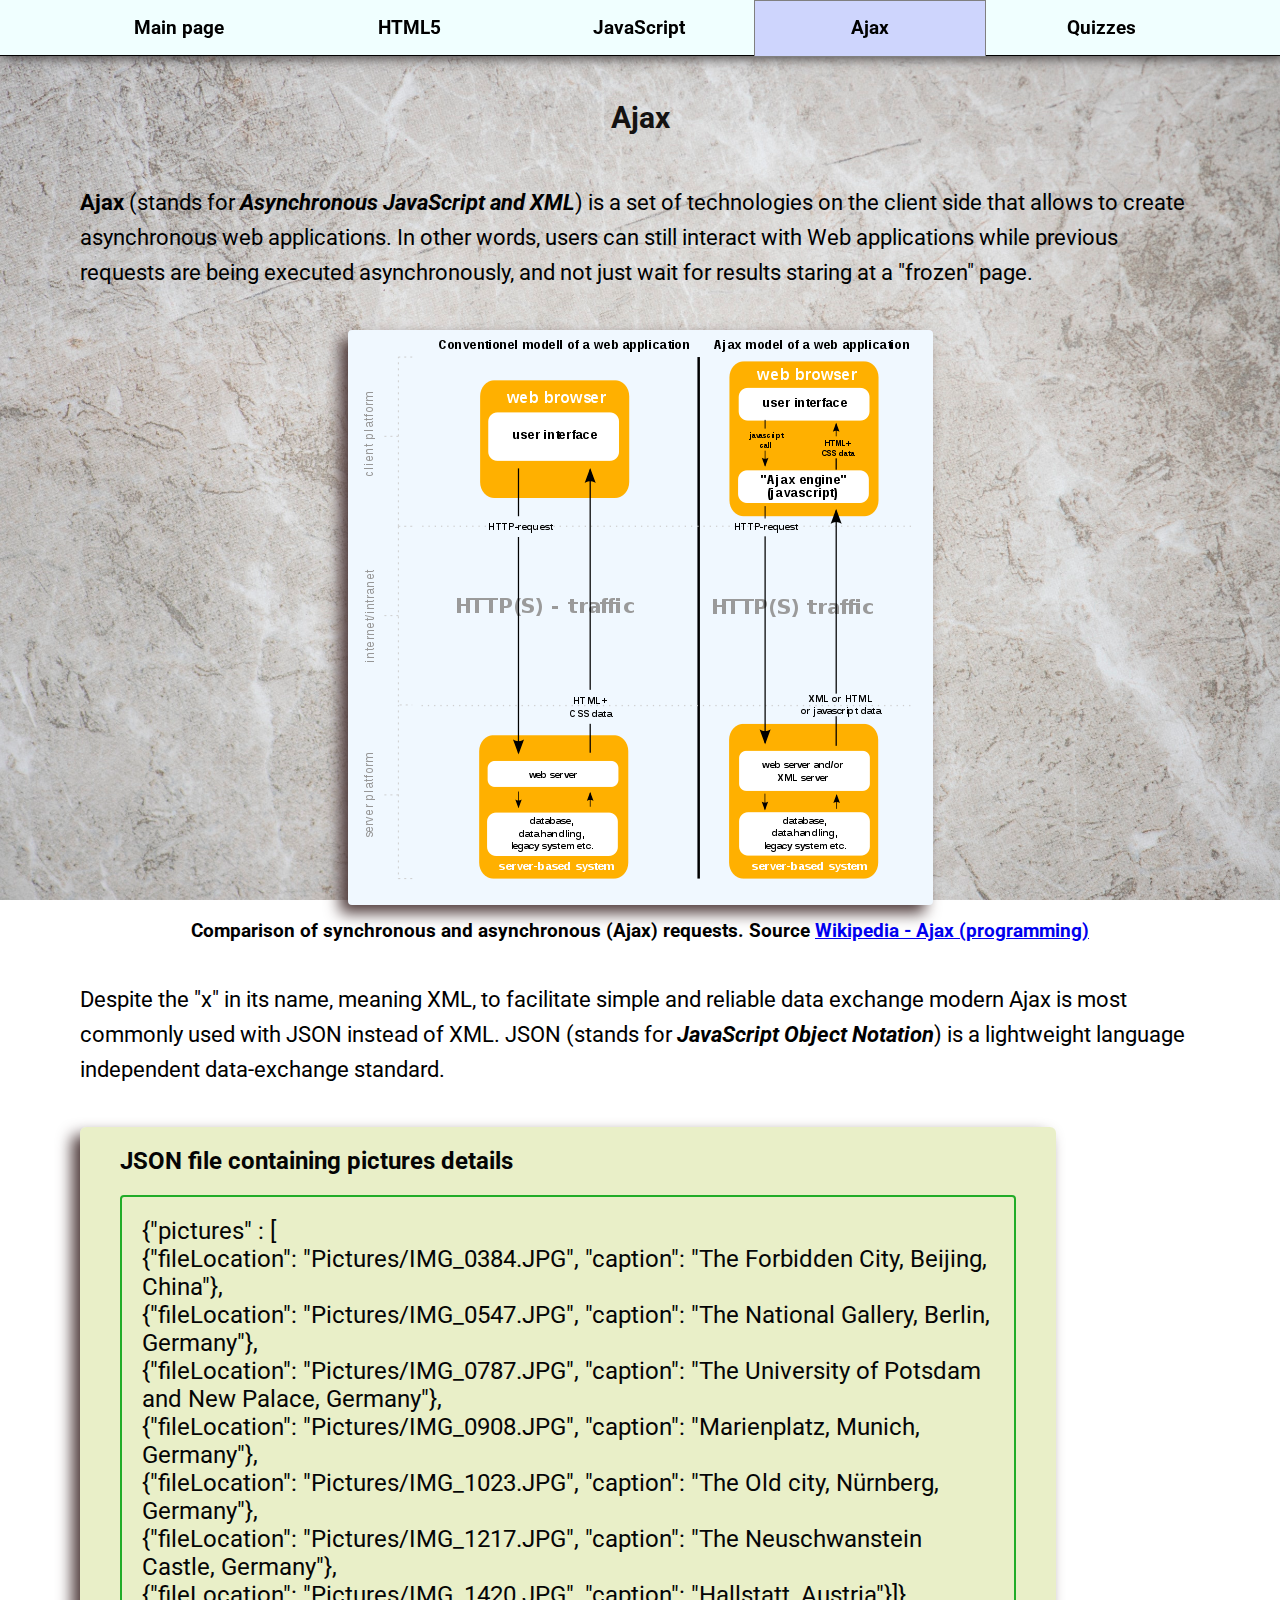
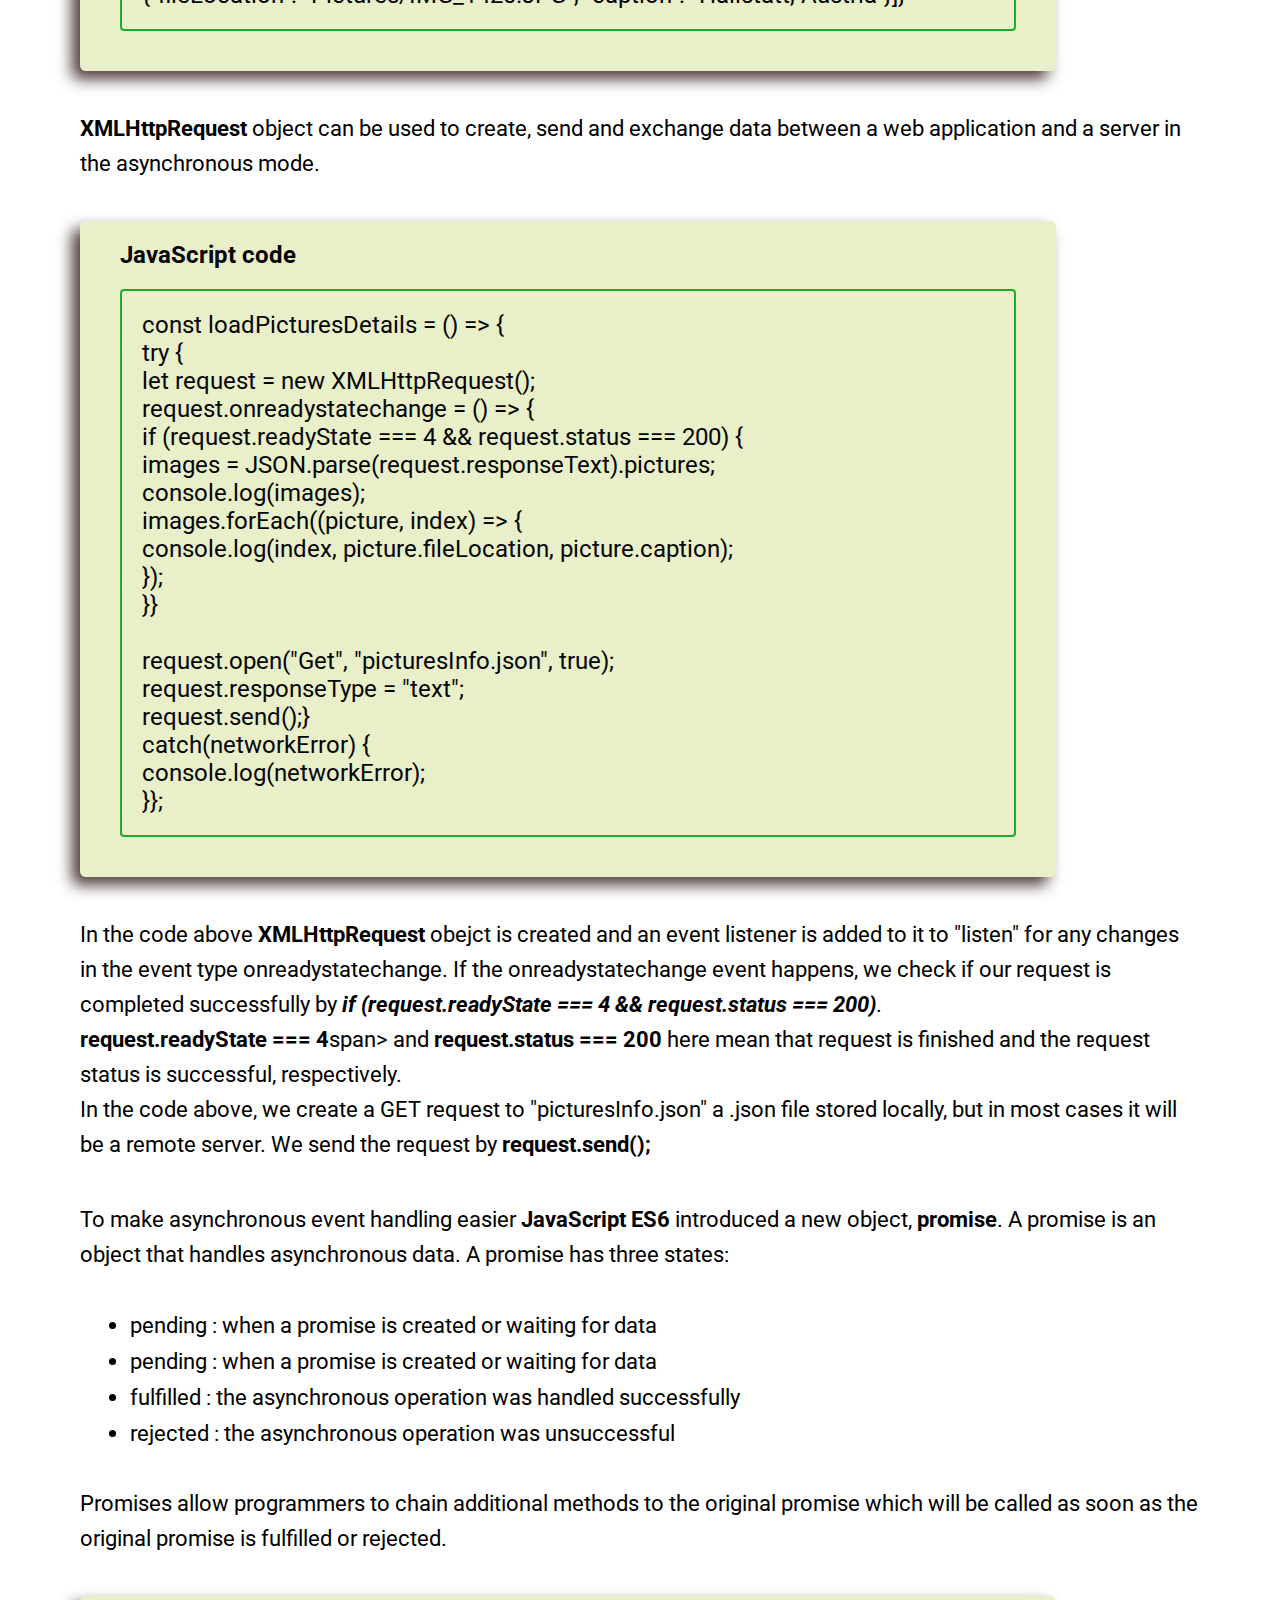
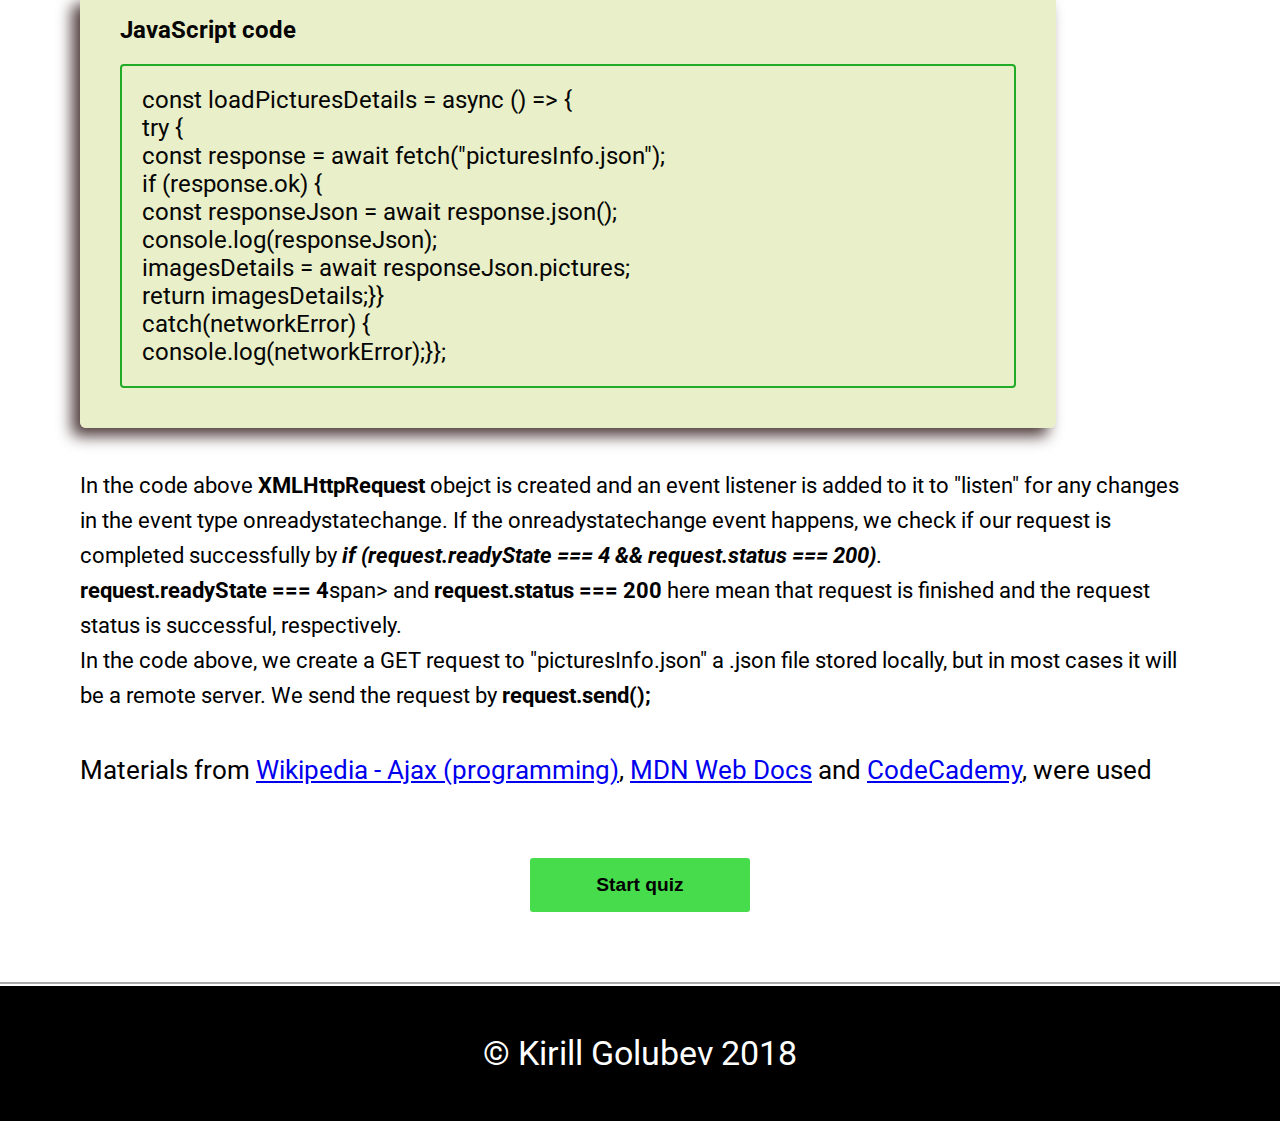
==== ajax.html @ a8779e63 "Javascript and Ajax tutorials added. Proofreading required" ====
<!DOCTYPE html>
<html>
<head>
    <meta charset="utf-8" />
    <meta http-equiv="X-UA-Compatible" content="IE=edge">
    <title>Ajax Tutorial</title>
    <meta name="viewport" content="width=device-width, initial-scale=1">
    <link href="https://fonts.googleapis.com/css?family=Roboto" rel="stylesheet">
    <link rel="stylesheet" type="text/css" media="screen" href="main.css" />
    <script src="main.js"></script>
</head>
<body>
    <nav>
        <ul class="navMenu">
            <li><a href="index.html">Main page</a></li>
            <li><a href="html5.html">HTML5</a></li>
            <li><a href="javascript.html">JavaScript</a></li>
            <li class="menuActive"><a href="ajax.html">Ajax</a></li>
            <li><a href="quizzes.html">Quizzes</a>
                    <ul class="dropDownMenu">
                    <li><a href="quiz1.html">Quiz1</a></li>
                    <li><a href="quiz2.html">Quiz2</a></li>
                    <li><a href="quiz3.html">Quiz3</a></li>
                </ul>           
            </li>
        </ul>
    </nav>

    <main>
        <h2>Ajax</h2>        
        <section>
                <p><span>Ajax</span> (stands for <i><span>Asynchronous JavaScript and XML</span></i>) is a set of technologies on the client side that allows to create asynchronous web applications. 
                    In other words, users can still interact with Web applications while previous requests are being executed asynchronously, and not just wait for results staring at a "frozen" page.<br>
                </p>
                <div class="imageContainer">
                    <img src="585px-Ajax-vergleich-en.svg.png" alt="Comparison of synchronous and asynchronous (Ajax) requests"/><br>
                    <p>Comparison of synchronous and asynchronous (Ajax) requests. Source <a href="https://en.wikipedia.org/wiki/Ajax_(programming)">Wikipedia - Ajax (programming)</a></p>
                </div>
                <p>Despite the "x" in its name, meaning XML, to facilitate simple and reliable data exchange modern Ajax is most commonly used with JSON instead of XML.  
                    JSON (stands for <i><span>JavaScript Object Notation</span></i>) is a lightweight language independent data-exchange standard.
                </p>
                <div class="example">
                    <label>JSON file containing pictures details</label><br>
                    <div class="codeExample">
                            {"pictures" : [<br>
                            {"fileLocation": "Pictures/IMG_0384.JPG", "caption": "The Forbidden City, Beijing, China"},<br>
                            {"fileLocation": "Pictures/IMG_0547.JPG", "caption": "The National Gallery, Berlin, Germany"},<br>
                            {"fileLocation": "Pictures/IMG_0787.JPG", "caption": "The University of Potsdam and New Palace, Germany"},<br>
                            {"fileLocation": "Pictures/IMG_0908.JPG", "caption": "Marienplatz, Munich, Germany"},<br>
                            {"fileLocation": "Pictures/IMG_1023.JPG", "caption": "The Old city, Nürnberg, Germany"},<br>
                            {"fileLocation": "Pictures/IMG_1217.JPG", "caption": "The Neuschwanstein Castle, Germany"},<br>
                            {"fileLocation": "Pictures/IMG_1420.JPG", "caption": "Hallstatt, Austria"}]}<br>
                    </div>                                         
                </div>
                <p><span>XMLHttpRequest</span> object can be used to create, send and exchange data between a web application and a server in the asynchronous mode. 
                    <div class="example">
                        <label>JavaScript code </label><br>
                        <div class="codeExample">
                            const loadPicturesDetails = () => {<br>
                                try {<br>
                                    let request = new XMLHttpRequest();<br>
                                    request.onreadystatechange = () => {<br>
                                    if (request.readyState === 4 && request.status === 200) {<br>
                                        images = JSON.parse(request.responseText).pictures;<br>
                                        console.log(images);<br>
                                        images.forEach((picture, index) => {<br>
                                            console.log(index, picture.fileLocation, picture.caption);<br>
                                        });<br>
                                    }}<br>
                                <br>
                                request.open("Get", "picturesInfo.json", true);<br>
                                request.responseType = "text";<br>
                                request.send();}<br>
                                catch(networkError) {<br>
                                    console.log(networkError);<br>
                                }};<br>                            
                        </div>                                         
                    </div> 
                    <p>In the code above <span>XMLHttpRequest</span> obejct is created and an event listener is added to it to "listen" for any changes in the event type onreadystatechange.
                        If the onreadystatechange event happens, we check if our request is completed successfully by <span><i>if (request.readyState === 4 && request.status === 200)</i></span>.<br>
                        <span>request.readyState === 4</span>span> and <span>request.status === 200</span> here mean that request is finished and the request status is successful, respectively.<br>  In the code above,
                        we create a GET request to "picturesInfo.json" a .json file stored locally, but in most cases it will be a remote server. We send the request by <span>request.send();</span>
                    </p>                    
                </p>

                <p>To make asynchronous event handling easier <span>JavaScript ES6</span> introduced a new object, <span>promise</span>. A promise is an object that handles asynchronous data. A promise has three states:
                    <ul>
                        <li>pending : when a promise is created or waiting for data</li>
                        <li>pending : when a promise is created or waiting for data</li>
                        <li>fulfilled : the asynchronous operation was handled successfully</li>
                        <li>rejected : the asynchronous operation was unsuccessful</li>
                    </ul> 
                    <p>Promises allow programmers to chain additional methods to the original promise which will be called as soon as the original promise is fulfilled or rejected.</p>

                    <div class="example">
                        <label>JavaScript code </label><br>
                        <div class="codeExample">
                            const loadPicturesDetails = async () => {<br>
                                try {<br>
                                const response = await fetch("picturesInfo.json");<br>                                    
                                if (response.ok) {<br>
                                const responseJson = await response.json();<br>
                                console.log(responseJson);<br>
                                imagesDetails = await responseJson.pictures;<br>
                                return imagesDetails;}}<br>
                                catch(networkError) {<br>
                                console.log(networkError);}};<br>                        
                        </div>  
                    </div>
                    <p>In the code above <span>XMLHttpRequest</span> obejct is created and an event listener is added to it to "listen" for any changes in the event type onreadystatechange.
                        If the onreadystatechange event happens, we check if our request is completed successfully by <span><i>if (request.readyState === 4 && request.status === 200)</i></span>.<br>
                        <span>request.readyState === 4</span>span> and <span>request.status === 200</span> here mean that request is finished and the request status is successful, respectively.<br>  In the code above,
                        we create a GET request to "picturesInfo.json" a .json file stored locally, but in most cases it will be a remote server. We send the request by <span>request.send();</span>
                    </p>  
                </p>
    
            <p class="source">Materials from <a href="https://en.wikipedia.org/wiki/Ajax_(programming)">Wikipedia - Ajax (programming)</a>, 
                <a href="https://developer.mozilla.org/en-US/docs/Web/API/XMLHttpRequest/Using_XMLHttpRequest">MDN Web Docs</a> and 
                <a href="https://www.codecademy.com/courses/introduction-to-javascript/lessons/requests-ii/exercises/requests-intro-ii?action=resume_content_item">CodeCademy</a>, 
                were used</p>
        </section>

        <div class="buttonsContainer">
            <a href="quiz2.html"><button class="mainPageButton">Start quiz</button></a>
        </div>              
    </main>

    <footer>
        &copy; Kirill Golubev 2018 
    </footer>
</body>
---- main.css ----
body {
    widows: 100%;
    margin: 0;
    padding: 0;
    font-family: Roboto;
}

/* Nav menu 
========================================= */
nav {
    display: inline-flex;
    align-items: center;
    justify-content: center;
    flex-wrap: wrap;
    width: 100%;
    height: 55px;
    background-color: azure;
    margin: 0px 0px;  
    padding: 0px 0px;
    border-bottom: 1px solid rgb(0, 0, 0);
    position: fixed;
    box-shadow: 3px 3px 10px rgb(82, 78, 78);
}
nav li > a {
    width: 200px;
    height: 25px;
    text-align: center;
    margin: 0px 0px;
    padding: 15px 15px;
    text-decoration: none;
    color: black;
}
nav > ul {
    display: inline-flex;
    align-items: center;
    justify-content: center;
    flex-wrap: wrap;
    list-style-type: none;
    margin: 0;
    padding: 0;
    transition: all 0.5s ease;
    -webkit-transition: all 0.5s ease;
    -moz-transition: all 0.5s ease;
    -ms-transition: all 0.5s ease;
    -o-transition: all 0.5s ease;
}
nav li {
    display: inline-flex;
    margin: 0px 0px;  
    justify-content: center;
    font-weight: bold;
    font-size: 1.2em;
    transition: all 0.6s ease;
    -webkit-transition: all 0.4s ease;
    -moz-transition: all 0.6s ease;
    -ms-transition: all 0.6s ease;
    -o-transition: all 0.6s ease;
}
nav li:hover {
    background-color: rgb(210, 238, 238);
    cursor: pointer;
}
nav ul li ul {
    text-align: center;
    position: absolute;
    margin-top: 55px;
    margin-right: 40px;
    display: none;
    color: whitesmoke;
}
nav ul li ul li {
    text-align: center;
    border: 1px solid whitesmoke;
    font-size: 1em;
}
ul li:hover > ul,
ul li ul:hover {
  display: flex;
  flex-direction: column;
  justify-content: center;
}
ul li ul a:hover {
    color: black;
}
.dropDownMenu a {
    color: rgb(248, 248, 248);
    width: 200px;
    height: 25px;
    text-align: center;
    margin: 0px 0px;
    padding: 15px 15px;
    text-decoration: none;
    color: white;    
}
.menuActive {
    background-color: rgb(206, 213, 253);
    border: 1px solid grey;
}

/* Banner */
.banner {
    display: inline-flex;
    align-items: center;
    justify-content: center;
    margin: 0;
    padding: 0;
    width: 100%;
    height: 650px;
    background-image: url("codes-computers-data-159299.jpg");
    background-size: cover;
    background-attachment: fixed;
}
.banner h2 {
    color: white;
    font-size: 2.8em;
    font-weight: bold;
    letter-spacing: 8px;
    text-align: center;
    -webkit-text-stroke-width: 1px;
    -webkit-text-stroke-color: black;
}

/*        Main page
============================*/
/*Description*/
.description {  
    display: inline-flex;
    align-items: center;
    justify-content: center;
    width: 100%;
    height: 500px;
}
.description p {
    margin: 0 50px;
    font-size: 2.5em;
    text-align: center;
}
/*Content*/
.content {
    display: inline-flex;
    align-items: center;
    justify-content: center;
    flex-direction: column;
    flex-wrap: wrap;
    width: 100%;
    height: 650px;
    background-image: url("book-computer-design-326424.jpg");
    background-size: cover;
    background-attachment: fixed;
} 
.content h2, .quizMain h2 {
    margin: 0 50px;
    letter-spacing: 2px;
    font-size: 2.5em;
    text-align: center;
    font-weight: bold;
    color: rgb(186, 224, 233);
    -webkit-text-stroke-width: 1px;
    -webkit-text-stroke-color: black;
} 
.mainPageButton {
   border: none;
   background-color: rgba(24, 211, 30, 0.8);
   border-radius:3px;
   height: 54px;
   width: 220px;
   margin: 20px 0px;
   -webkit-border-radius:3px;
   -moz-border-radius:3px;
   -ms-border-radius:3px;
   -o-border-radius:3px;
   text-decoration: none;
   color: black;
   font-weight: bold;
   font-size: 1.2em;
}
.mainPageButton:hover {
    background-color: rgba(0, 211, 7, 0.9);
    box-shadow: -6px 6px 18px rgb(158, 158, 158);
}

/*Quizzes section */
.quizMain {
        border-top: 4px solid white;
        display: inline-flex;
        align-items: center;
        justify-content: center;
        flex-direction: column;
        flex-wrap: wrap;
        width: 100%;
        height: 650px;
        background-image: url("pexels-photo-459793.jpeg");
        background-size: cover;
        background-attachment: fixed;
} 

/*            Tutorials pages
=========================================*/
main {
    width: 100%;
    min-height: 800px;
    padding: 0px 0px;
    margin: 0px 0px;
    background-image: url("pexels-photo-1020320.jpeg");
    background-size: cover;
    background-attachment: fixed;
}   
main > h2 {
    margin: 0;
    padding: 100px 0 10px 0;
    text-align: center;
    font-size: 1.9em;
    font-weight: bold;
    color: rgb(20, 18, 17)
}
section > h3 {
    margin: 55px 0px 0px 0px;
    padding: 0 0;
    text-align: center;
    font-size: 1.6em;
    font-weight: bold
}
section > h4 {
    margin: 55px 0px 0px 0px;
    padding: 0 0;
    text-align: center;
    font-size: 1.5em;
    color: rgb(20, 20, 68); 
}
section > h5 {
    margin: 40px 80px 0px 80px;
    padding: 0 0;
    font-size: 1.5em;
    color: rgb(20, 20, 68); 
}
section > p {
    margin: 40px 80px 0px 80px;
    font-size: 1.4em;
    line-height: 35px;
}
section > ul {
    margin: 40px 80px 0px 80px;
    font-size: 1.4em;    
}
section > ul > li {
    margin: 10px 10px;
}
.buttonsContainer {
    display: flex;
    margin: 0 100px;
    justify-content: space-evenly;
    padding: 50px;
}
.imageContainer {
    margin: 40px 0px 40px 0px;
    display: block;
    text-align: center;
}
.imageContainer > p {
    margin: 10px 0;
    font-size: 1.2em;
    font-weight: bold;
}
.imageContainer > img {
    background-color: aliceblue;
    border-radius: 4px;
    -webkit-border-radius: 4px;
    -moz-border-radius: 4px;
    -ms-border-radius: 4px;
    -o-border-radius: 4px;
    box-shadow: -8px 8px 15px rgb(78, 58, 58);
}
.example {
    margin: 40px 80px 0px 80px;
    padding: 20px 40px;
    font-size: 1.5em;
    color: rgb(5, 5, 5);
    background-color: rgba(218, 228, 163, 0.6);
    width: 70%;
    border-radius: 6px;
    -webkit-border-radius: 6px;
    -moz-border-radius: 6px;
    -ms-border-radius: 6px;
    -o-border-radius: 6px;
    box-shadow: -8px 8px 15px rgb(78, 58, 58);
}
.example label {
    font-weight: bold;
}
.codeExample, .resultExample {
    margin: 20px 0px;
    padding: 20px 20px;
    border-radius: 4px;
    border: 2px solid rgb(33, 172, 40);
}
.source {
    font-size: 1.6em;
}

/*            Quizzes pages
=========================================*/
main > form {
    text-align: center;
}
.quizContainer {
    display: flex;
    flex-direction: column;
    align-items: center;
}
.quizContainer h3 {
    font-weight: bold;
    font-size: 1.5em; 
    margin: 10px 10px;
}
.quizQuestion {
    margin: 15px 0px;
    font-weight: bold;
    font-size: 1.4em; 
}
.optionsContainer {
    display: block;
    text-align: left;
    width: 37%;
}
.optionsContainer > p {
    padding: 0px 0px;
    margin: 10px 0px;
    font-size: 1.3em;
}
.optionsContainer > p {
    padding: 0px 0px;
    margin: 10px 0px;
    font-size: 1.3em;
}

/*Footer
==================================================*/
footer {
    position: absolute;
    display: flex;
    align-items: center;
    justify-content: center;
    width: 100%;
    height: 15%;
    background-color: black;
    color: white;
    font-size: 2.1em;
    border-top: 4px groove white;
}

/*Style used by all pages and components
==================================================*/
span {
    font-weight: bold;
}

/*Adjust style to screen size
==================================================*/
@media screen and (max-width: 1120px) {
    nav {
        height: 110px;
    }

    .imageContainer img {
        width: 800px;
    }

    section > p {
        margin: 10px 20px 0px 40px;
        font-size: 1.3em;
        line-height: 35px;
    }
    section > ul {
        margin: 10px 20px 0px 40px;
        font-size: 1.3em;
        line-height: 35px; 
    }
    section > ul > li {
        margin: 5px 5px;
    }
    .example {
        font-size: 1.3em;
        margin: 10px 20px 0px 40px;
        padding: 10px 10px;
        border-radius: 4px;
        border: 2px solid rgb(33, 172, 40);
    }

}
@media screen and (max-width: 950px) {
    h2  {
        font-size: 1.1em;
    }
    nav {
        width: 100%;
        height: 212px;
        position: relative;
        border-bottom: none;
        text-align: center;
    }
    nav li {
        width: 100%;
    }
    nav li > a {        
        height: 12px; 
        font-weight: bold;
        font-size: 0.7em;        
    }
    nav ul li ul {
        width: 100%;
        margin-top: 40px;
        display: none;
        color: whitesmoke;
        
    }
    .dropDownMenu a {
        height: 10px; 
        width: 50px;
    }

    .imageContainer img {
        width: 400px;
    }

    section > p {
        margin: 10px 20px 0px 40px;
        font-size: 1.1em;
        line-height: 35px;
    }
    section > ul {
        margin: 10px 20px 0px 40px;
        font-size: 1.1em;
        line-height: 35px; 
    }
    section > ul > li {
        margin: 5px 5px;
    }
    .example {
        font-size: 1.1em;
        margin: 10px 20px 0px 40px;
        padding: 10px 10px;
        border-radius: 4px;
        border: 2px solid rgb(33, 172, 40);
    }
    .source {
        font-size: 1.1em;
    }    
    footer {
        position: absolute;
        display: flex;
        align-items: center;
        justify-content: center;
        width: 100%;
        height: 10%;
        background-color: black;
        color: white;
        font-size: 1.4em;
        border-top: 2px groove white;
        -webkit-text-stroke-width: 1px;
        -webkit-text-stroke-color: rgb(13, 201, 69);
    }

}
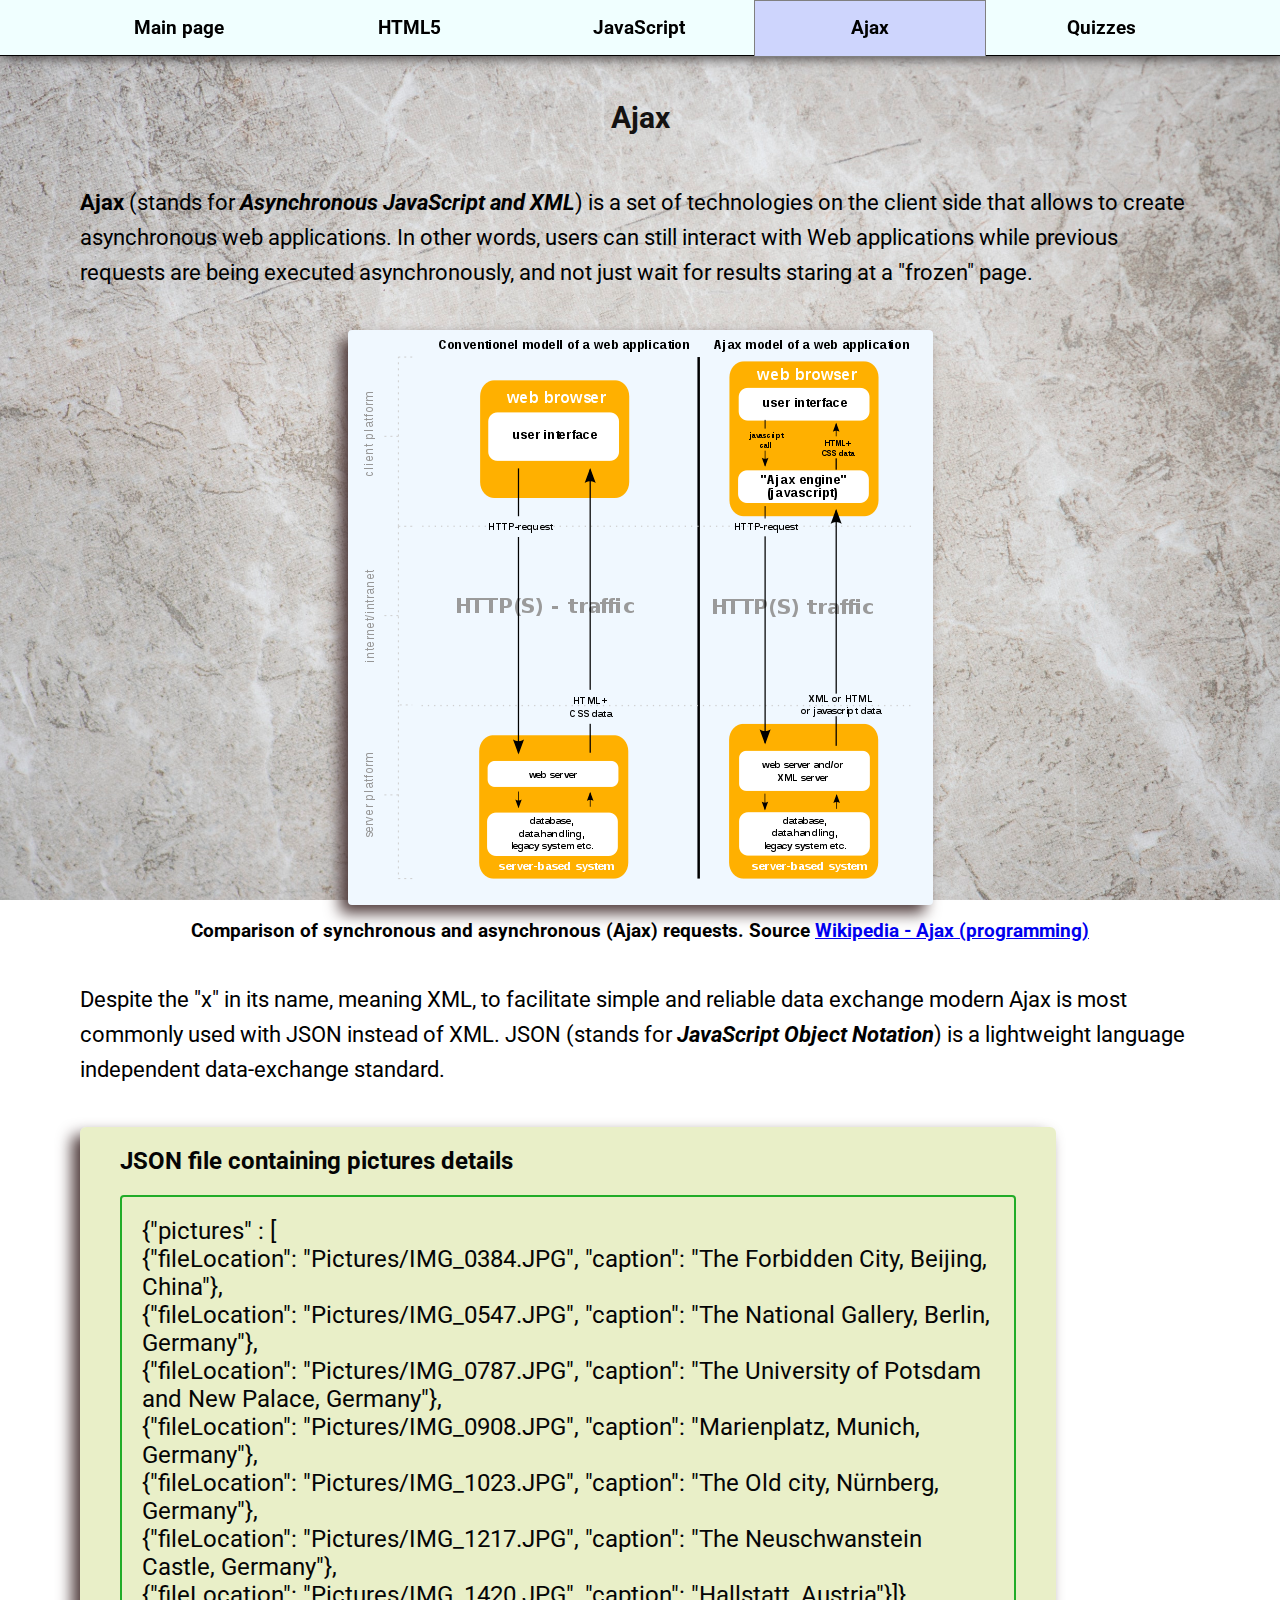
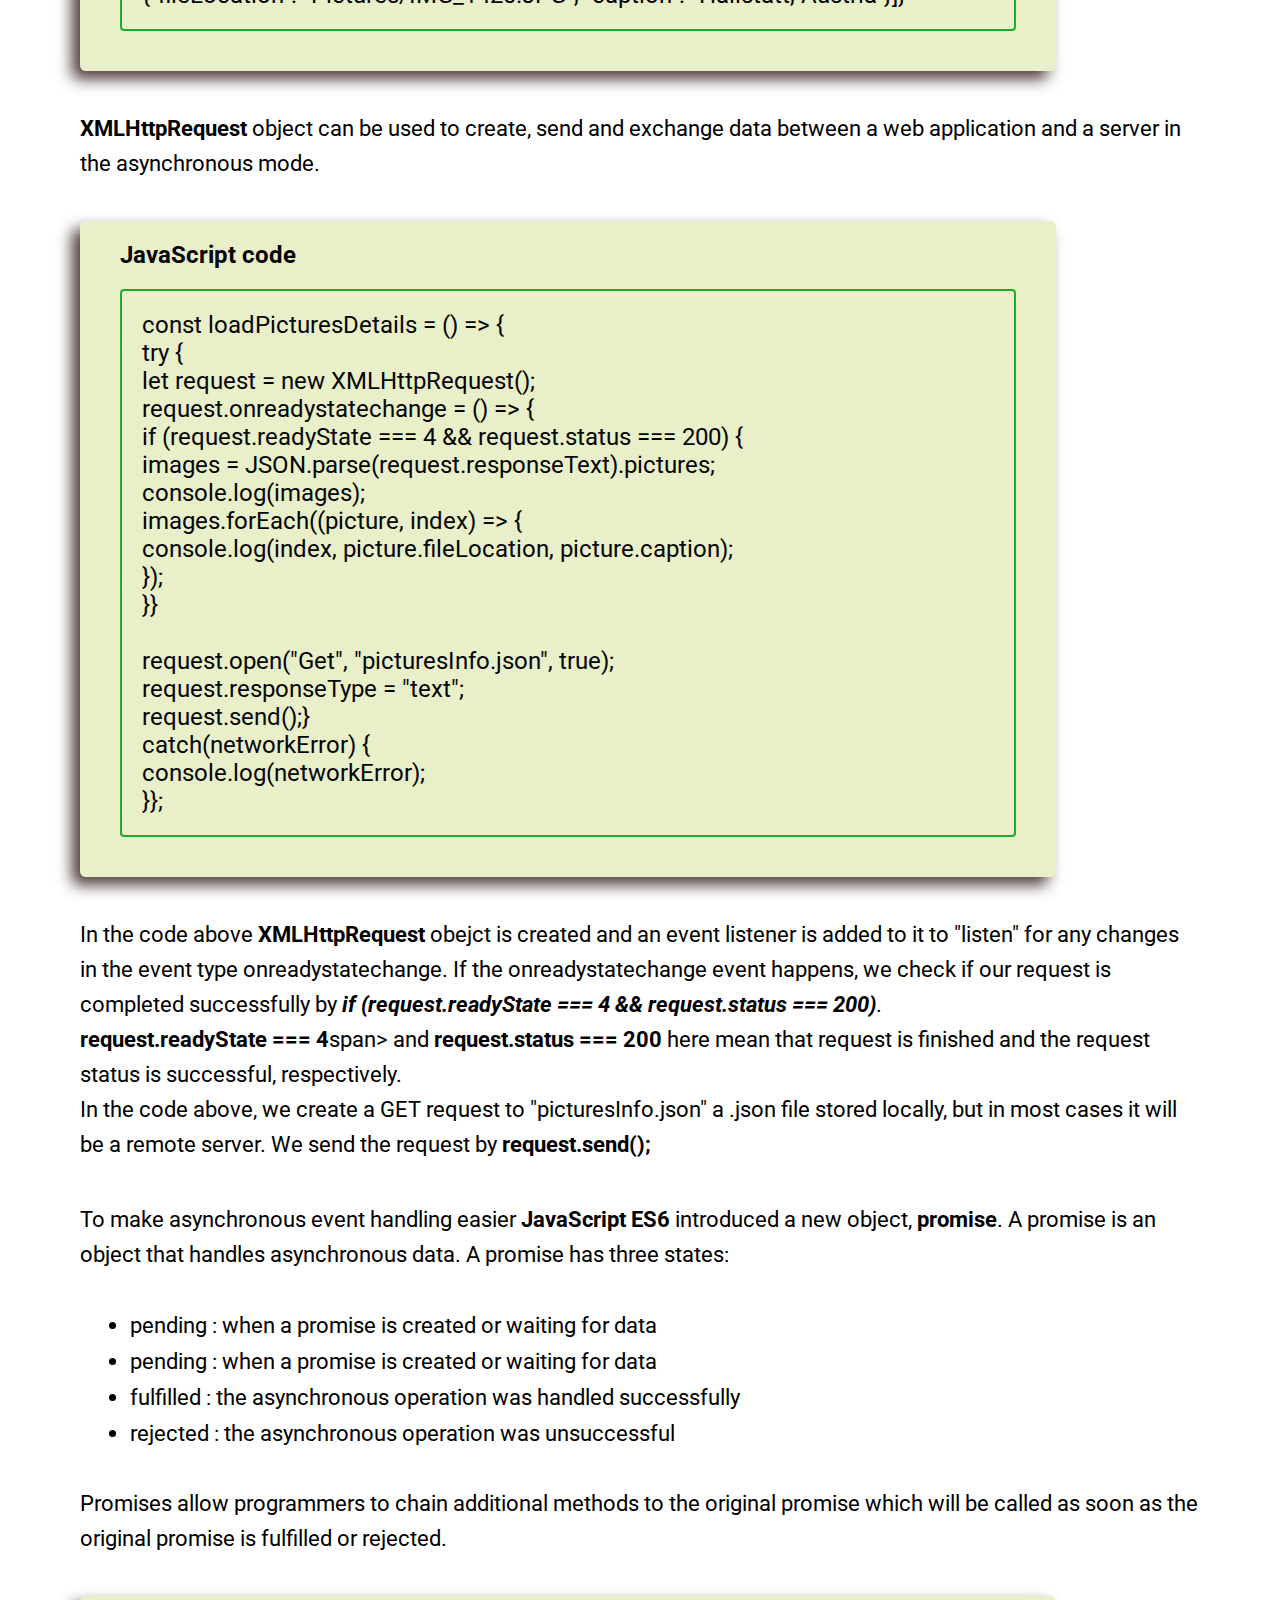
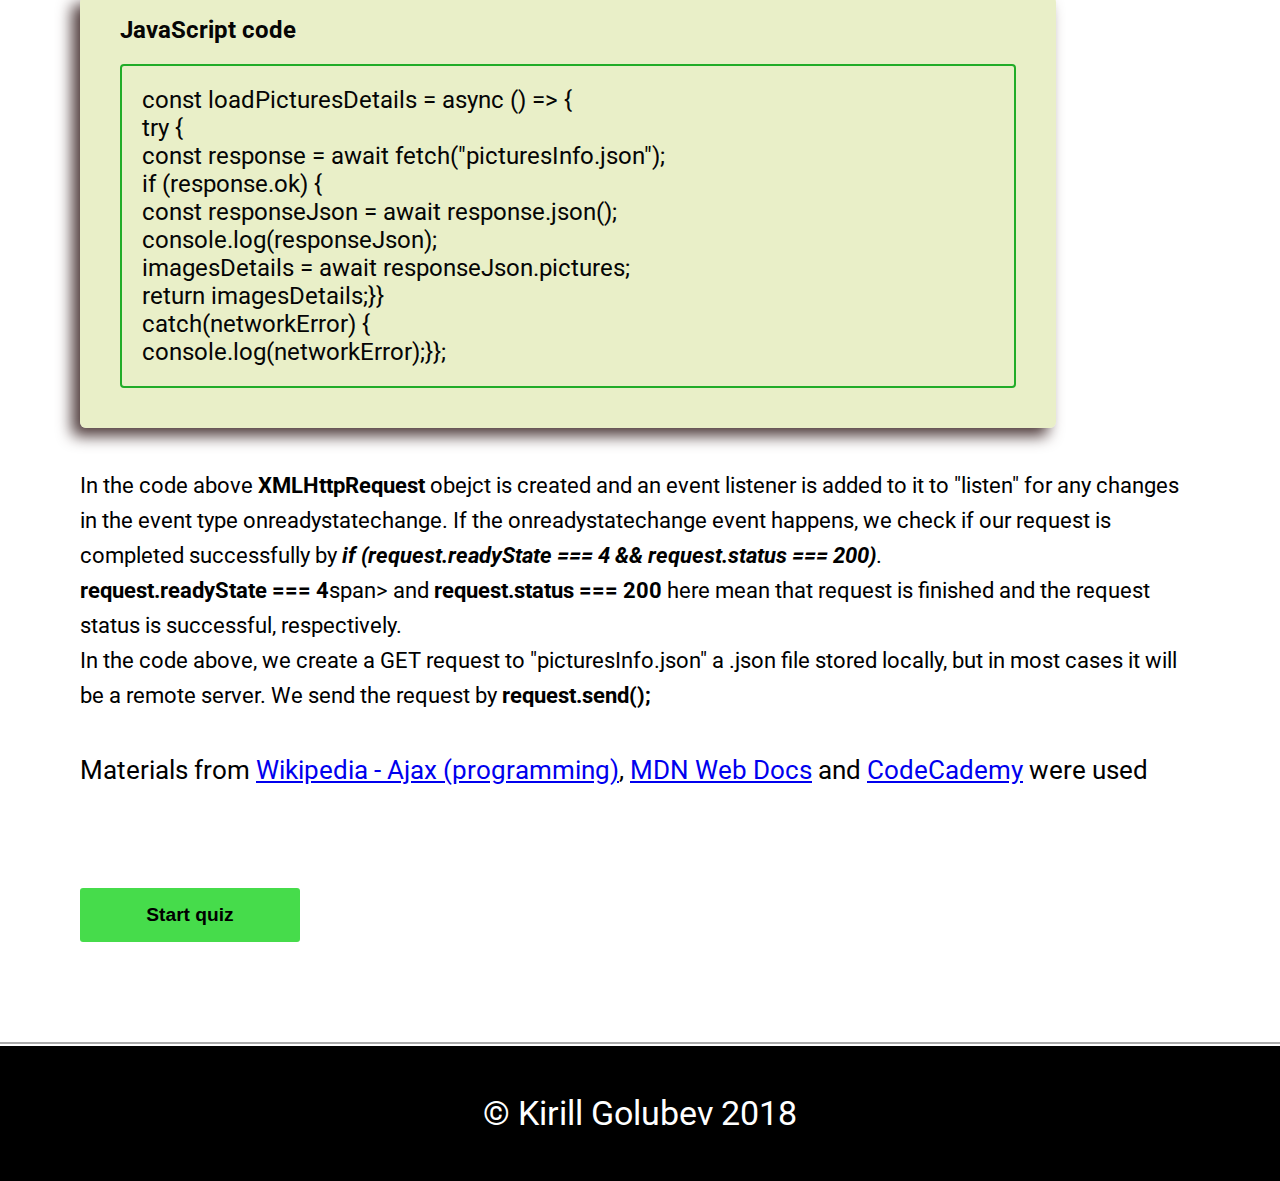
==== commit 57f669ab: "Quiz generation system added" ====
--- a/ajax.html
+++ b/ajax.html
@@ -7,7 +7,6 @@
     <meta name="viewport" content="width=device-width, initial-scale=1">
     <link href="https://fonts.googleapis.com/css?family=Roboto" rel="stylesheet">
     <link rel="stylesheet" type="text/css" media="screen" href="main.css" />
-    <script src="main.js"></script>
 </head>
 <body>
     <nav>
@@ -116,7 +115,7 @@
     
             <p class="source">Materials from <a href="https://en.wikipedia.org/wiki/Ajax_(programming)">Wikipedia - Ajax (programming)</a>, 
                 <a href="https://developer.mozilla.org/en-US/docs/Web/API/XMLHttpRequest/Using_XMLHttpRequest">MDN Web Docs</a> and 
-                <a href="https://www.codecademy.com/courses/introduction-to-javascript/lessons/requests-ii/exercises/requests-intro-ii?action=resume_content_item">CodeCademy</a>, 
+                <a href="https://www.codecademy.com/courses/introduction-to-javascript/lessons/requests-ii/exercises/requests-intro-ii?action=resume_content_item">CodeCademy</a> 
                 were used</p>
         </section>
 
--- a/main.css
+++ b/main.css
@@ -247,8 +247,8 @@
 }
 .buttonsContainer {
     display: flex;
-    margin: 0 100px;
-    justify-content: space-evenly;
+    margin: 30px;
+    justify-content: space-between;
     padding: 50px;
 }
 .imageContainer {
@@ -299,38 +299,33 @@
 
 /*            Quizzes pages
 =========================================*/
-main > form {
-    text-align: center;
-}
+
 .quizContainer {
+    width: 100%;
     display: flex;
     flex-direction: column;
     align-items: center;
+    flex-wrap: wrap;
 }
 .quizContainer h3 {
     font-weight: bold;
-    font-size: 1.5em; 
-    margin: 10px 10px;
+    font-size: 1.6em; 
+    margin: 10px 0px;
 }
 .quizQuestion {
     margin: 15px 0px;
     font-weight: bold;
-    font-size: 1.4em; 
+    font-size: 1.5em; 
 }
 .optionsContainer {
     display: block;
     text-align: left;
-    width: 37%;
+    width: 100%;
 }
 .optionsContainer > p {
     padding: 0px 0px;
     margin: 10px 0px;
-    font-size: 1.3em;
-}
-.optionsContainer > p {
-    padding: 0px 0px;
-    margin: 10px 0px;
-    font-size: 1.3em;
+    font-size: 1.5em;
 }
 
 /*Footer
@@ -385,8 +380,8 @@
         border-radius: 4px;
         border: 2px solid rgb(33, 172, 40);
     }
-
-}
+}
+
 @media screen and (max-width: 950px) {
     h2  {
         font-size: 1.1em;
@@ -456,8 +451,5 @@
         color: white;
         font-size: 1.4em;
         border-top: 2px groove white;
-        -webkit-text-stroke-width: 1px;
-        -webkit-text-stroke-color: rgb(13, 201, 69);
-    }
-
+    }
 }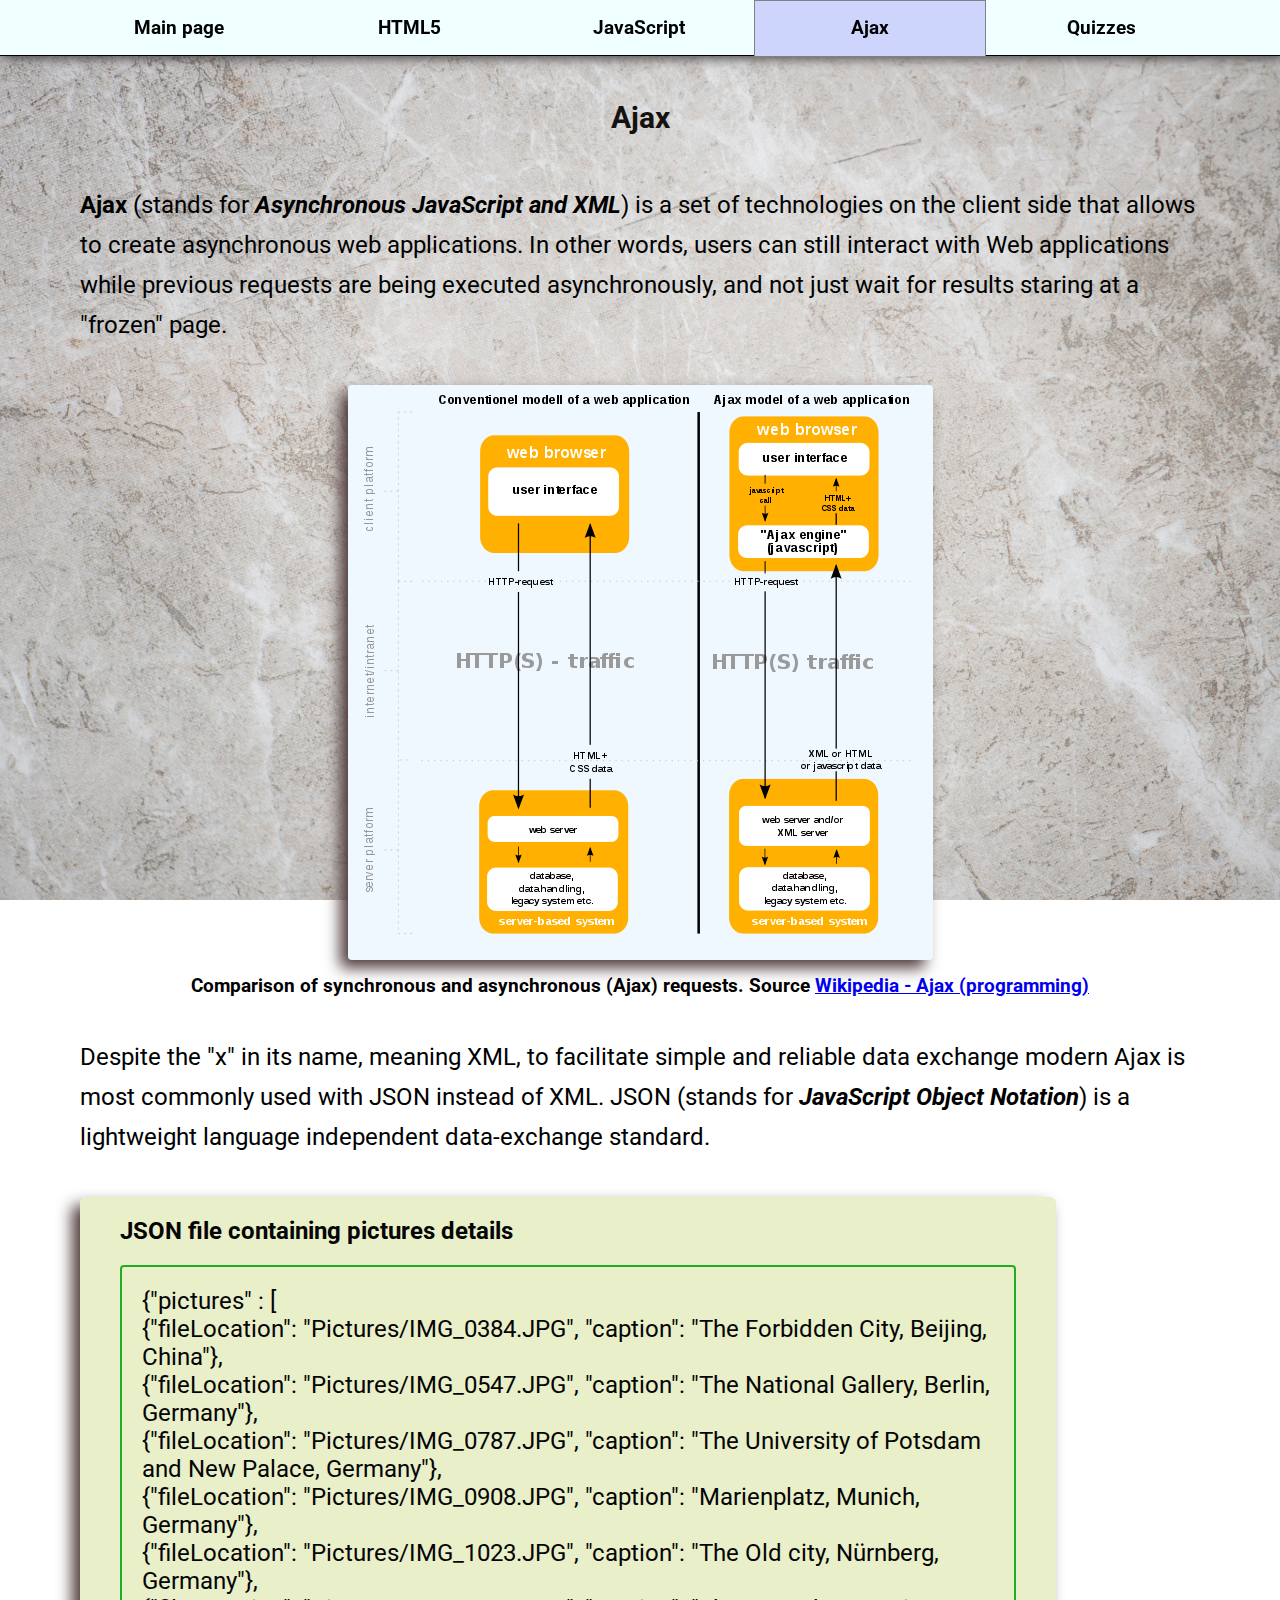
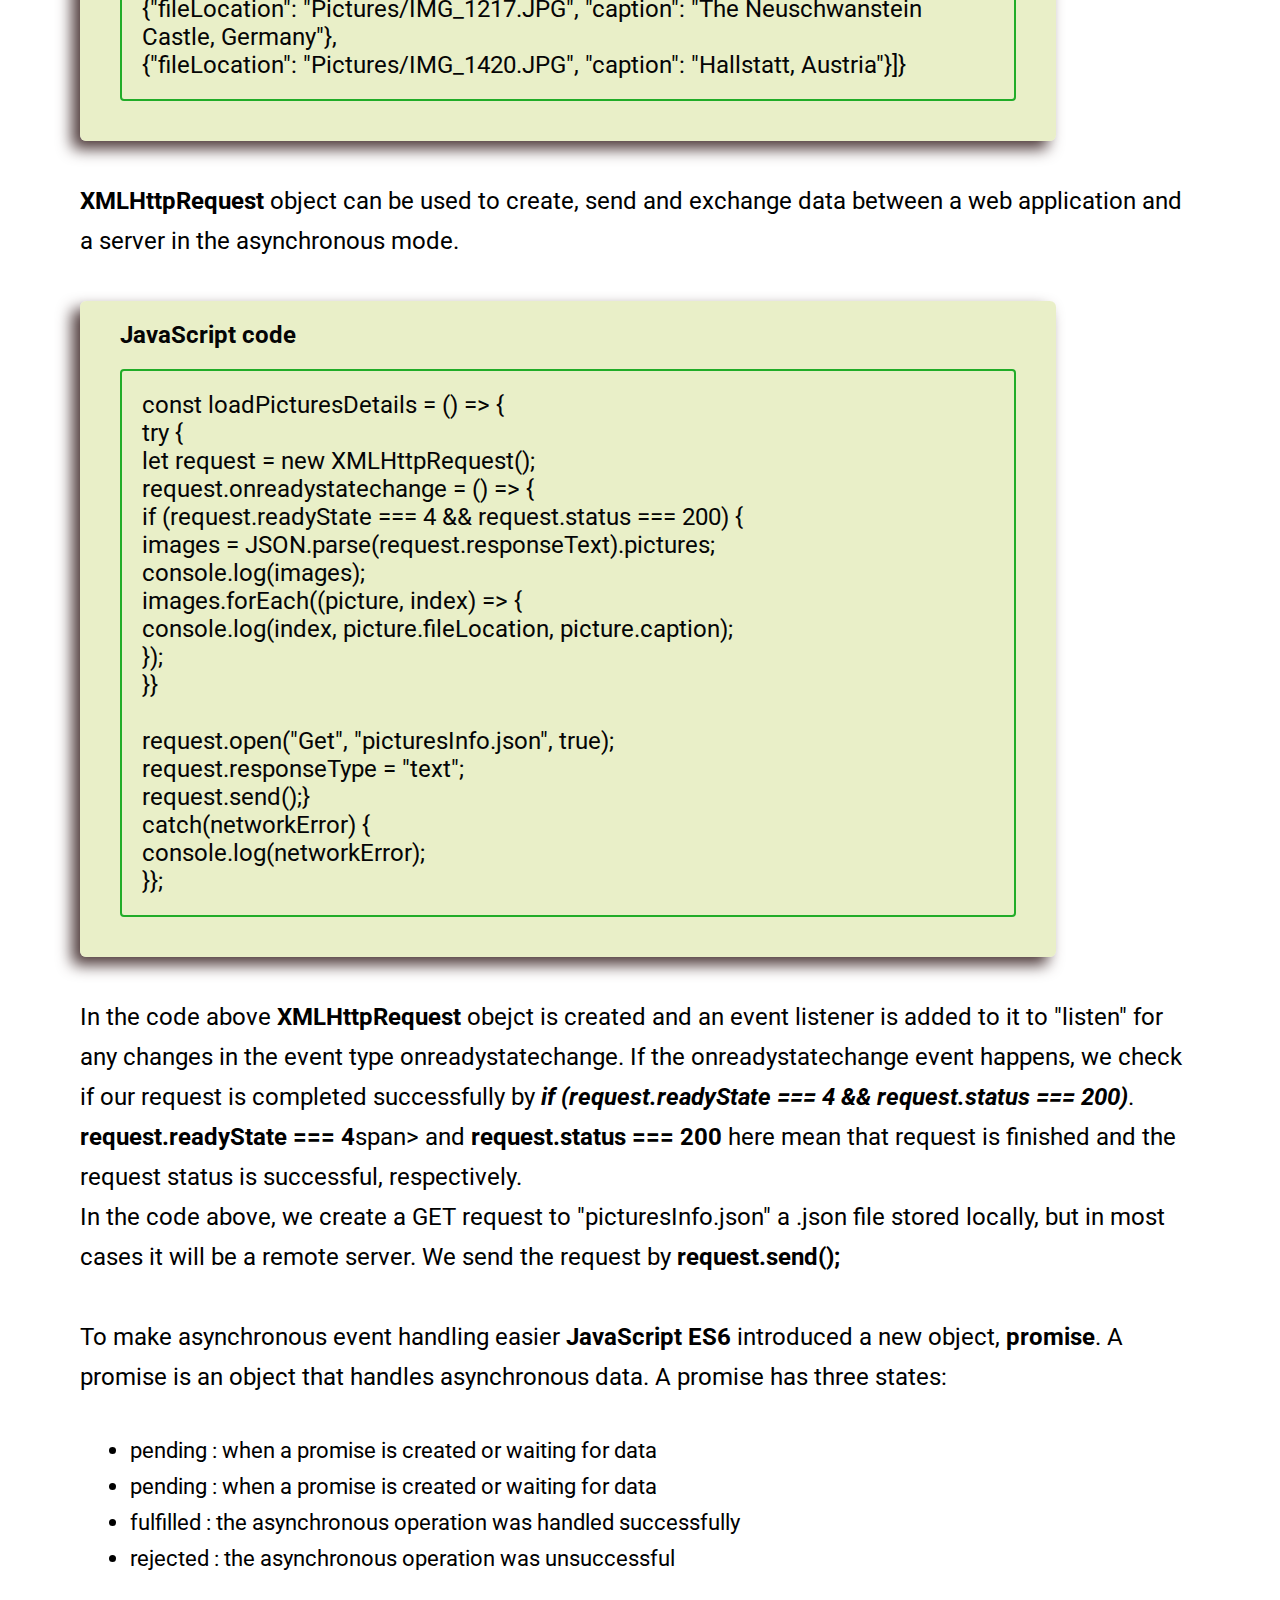
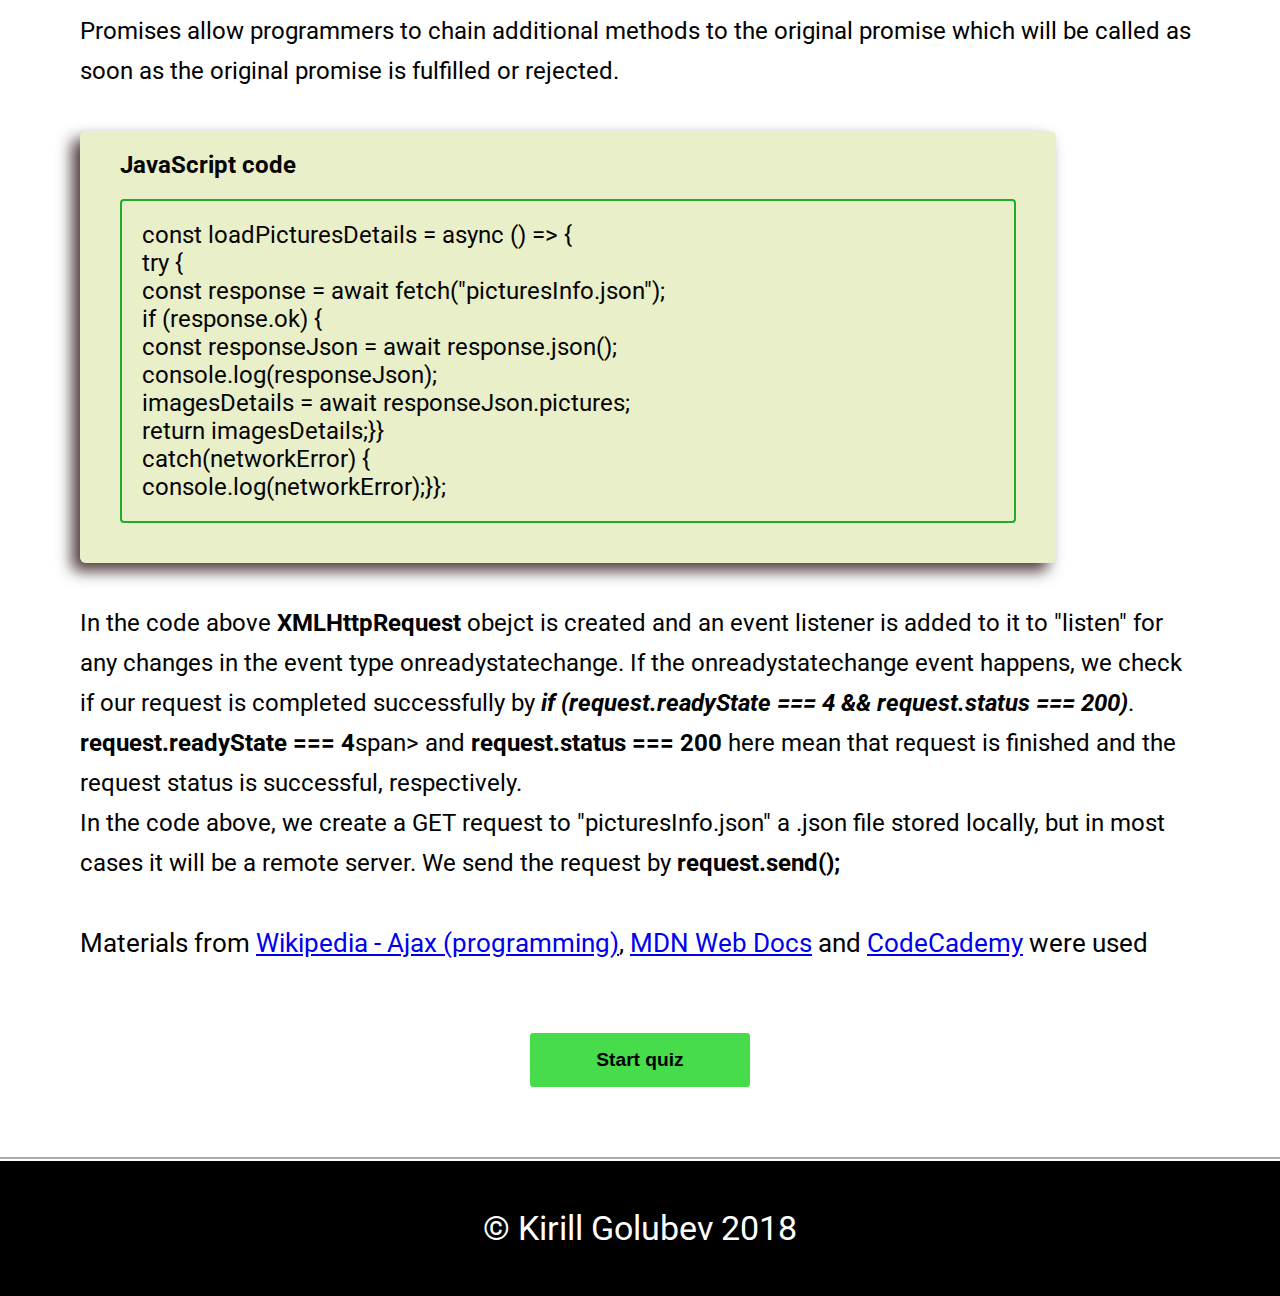
==== commit 8b7dd2fc: "Quiz evaluation system added" ====
--- a/ajax.html
+++ b/ajax.html
@@ -15,7 +15,7 @@
             <li><a href="html5.html">HTML5</a></li>
             <li><a href="javascript.html">JavaScript</a></li>
             <li class="menuActive"><a href="ajax.html">Ajax</a></li>
-            <li><a href="quizzes.html">Quizzes</a>
+            <li><a>Quizzes</a>
                     <ul class="dropDownMenu">
                     <li><a href="quiz1.html">Quiz1</a></li>
                     <li><a href="quiz2.html">Quiz2</a></li>
--- a/main.css
+++ b/main.css
@@ -64,7 +64,7 @@
     text-align: center;
     position: absolute;
     margin-top: 55px;
-    margin-right: 40px;
+    right:  377px;
     display: none;
     color: whitesmoke;
 }
@@ -173,6 +173,7 @@
    color: black;
    font-weight: bold;
    font-size: 1.2em;
+   text-align: center;
 }
 .mainPageButton:hover {
     background-color: rgba(0, 211, 7, 0.9);
@@ -235,8 +236,8 @@
 }
 section > p {
     margin: 40px 80px 0px 80px;
-    font-size: 1.4em;
-    line-height: 35px;
+    font-size: 1.5em;
+    line-height: 40px;
 }
 section > ul {
     margin: 40px 80px 0px 80px;
@@ -247,8 +248,7 @@
 }
 .buttonsContainer {
     display: flex;
-    margin: 30px;
-    justify-content: space-between;
+    justify-content: space-around;
     padding: 50px;
 }
 .imageContainer {
@@ -300,6 +300,9 @@
 /*            Quizzes pages
 =========================================*/
 
+#quiz {
+    text-align: center;
+}
 .quizContainer {
     width: 100%;
     display: flex;
@@ -327,7 +330,16 @@
     margin: 10px 0px;
     font-size: 1.5em;
 }
-
+.wrongAnswer {
+    background-color: red;
+}
+.correctAnswer {
+    background-color: green;
+}
+.wrongAnswer label, .correctAnswer label  {
+    float: right;
+    padding: 0px 30px;
+}
 /*Footer
 ==================================================*/
 footer {
@@ -404,6 +416,7 @@
     nav ul li ul {
         width: 100%;
         margin-top: 40px;
+        right:  0px;
         display: none;
         color: whitesmoke;
         
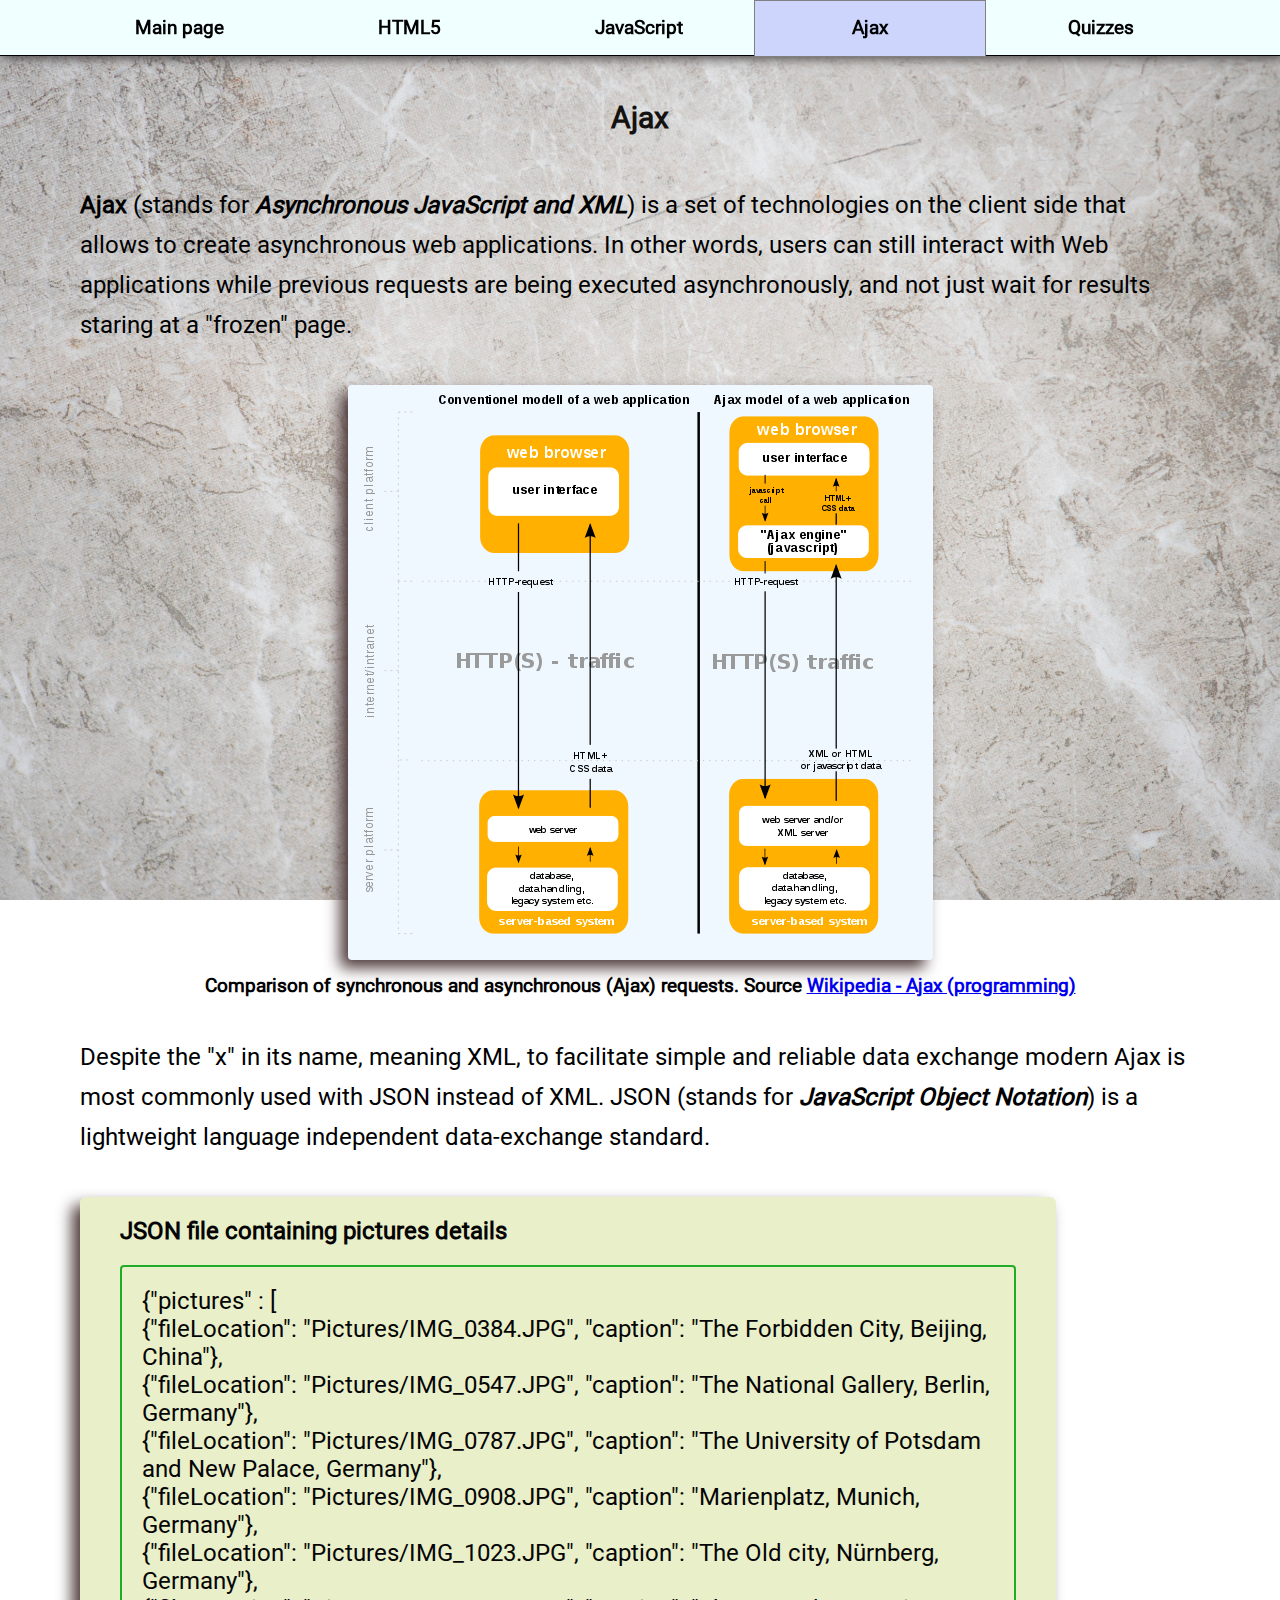
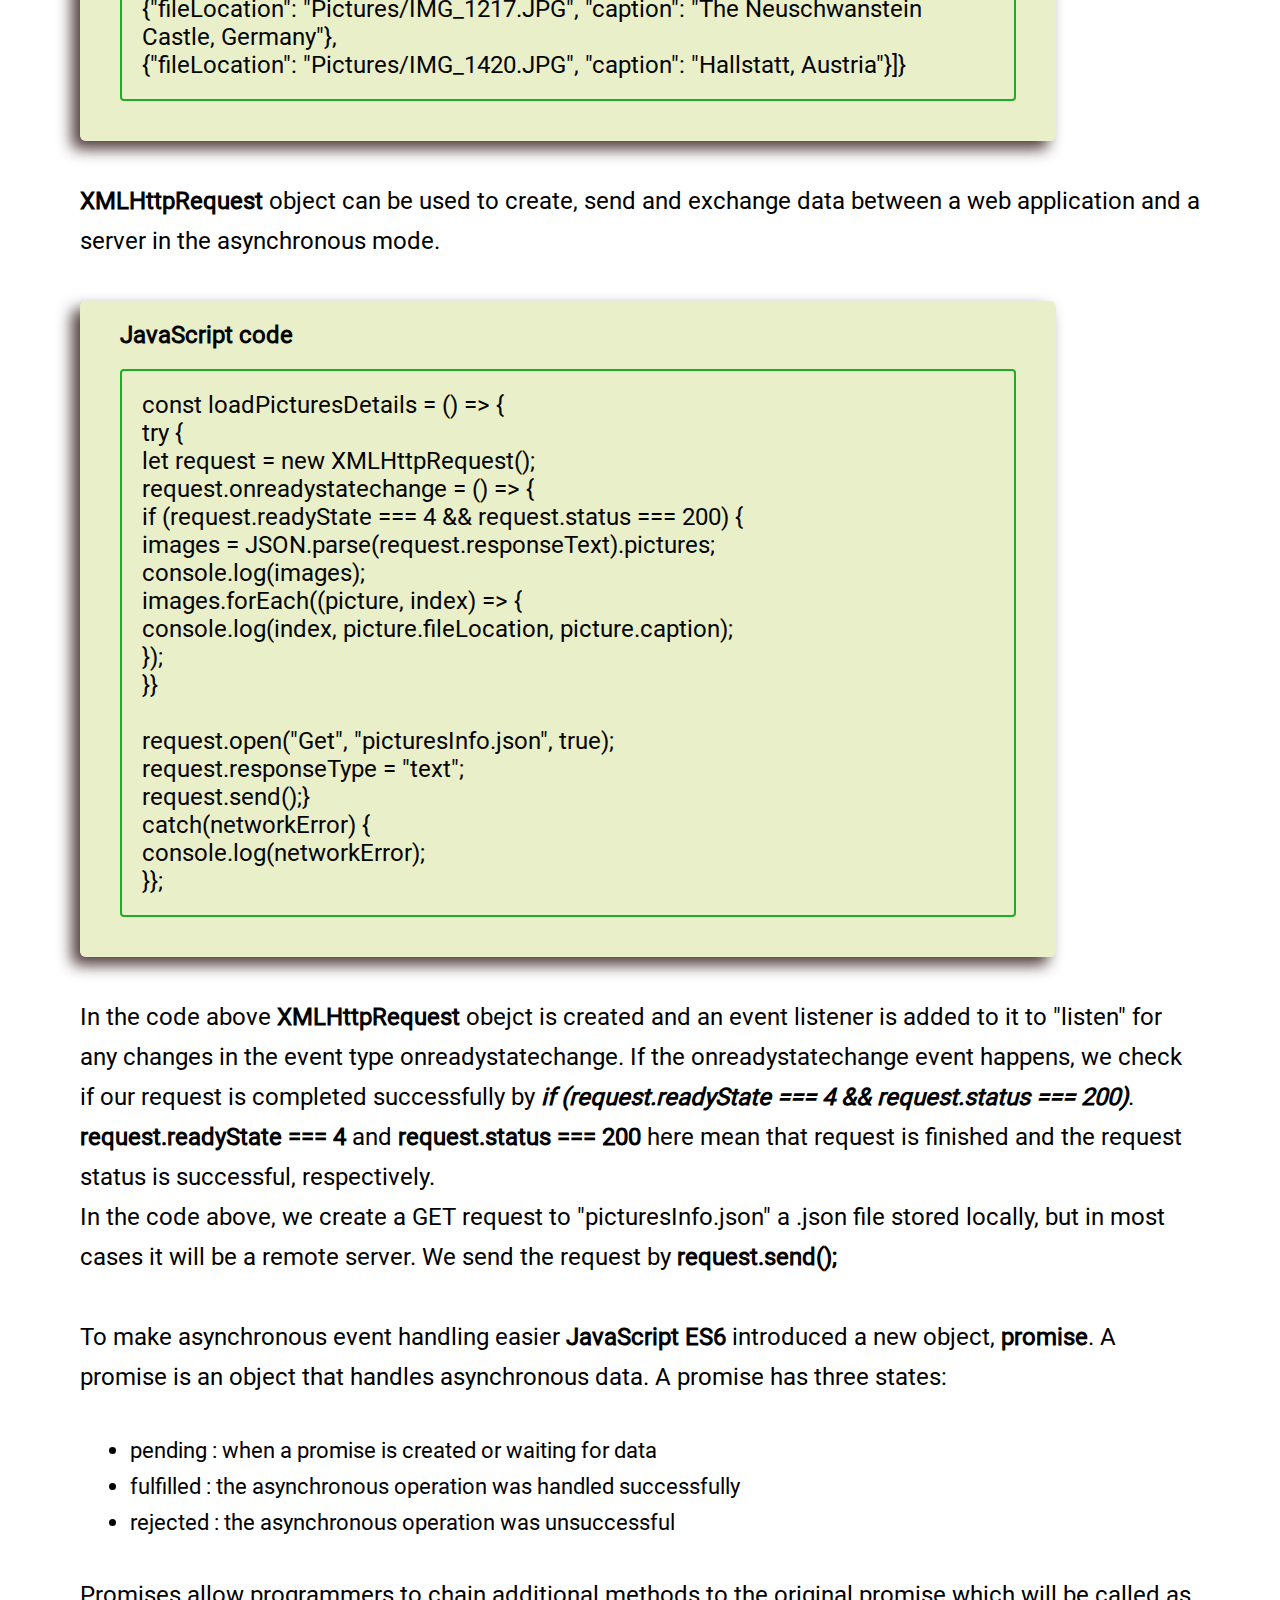
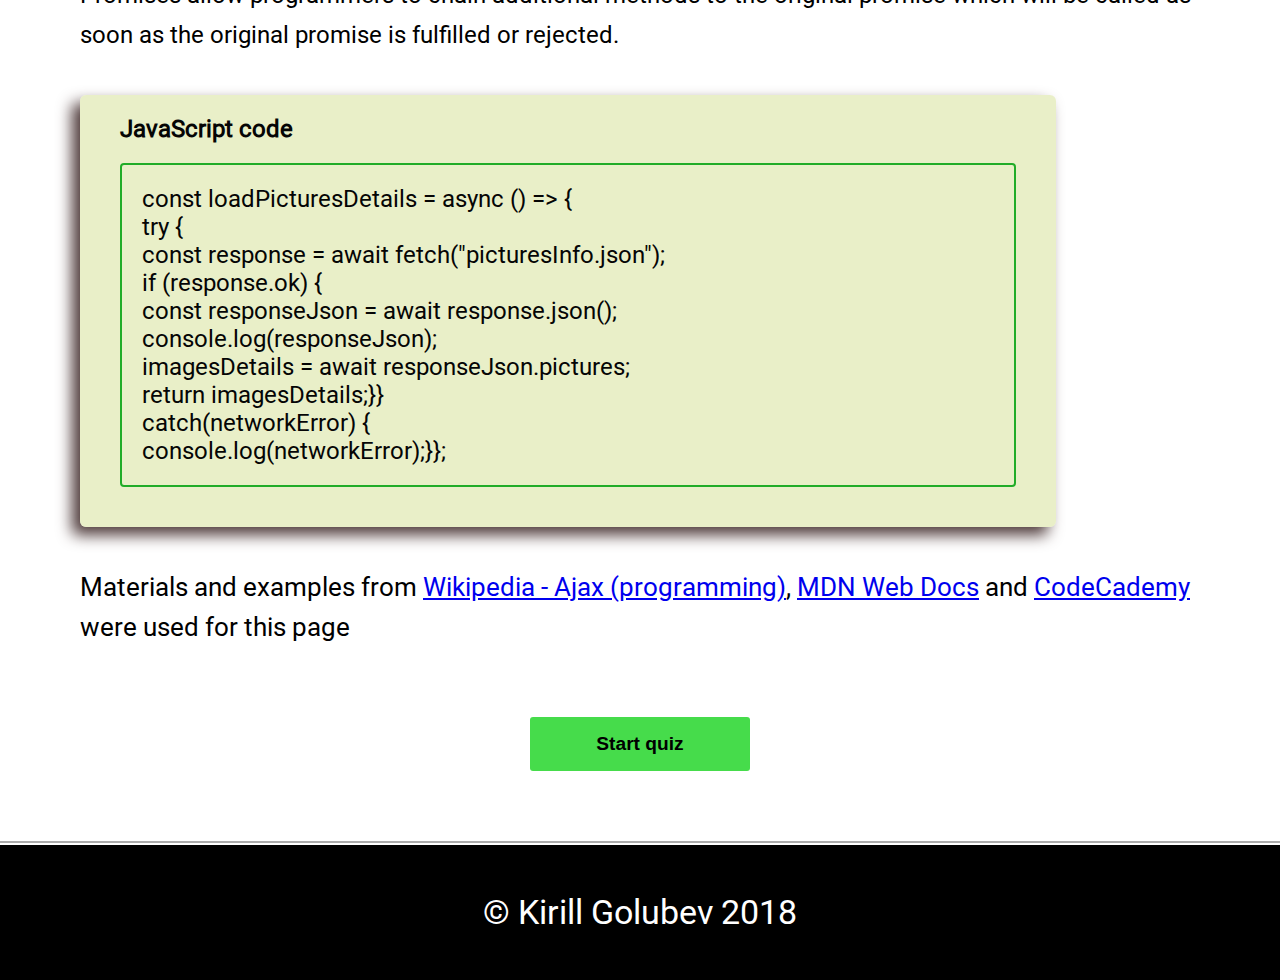
==== commit 7cb9dc2a: "More quizes added. Minor errors and typos fixed" ====
--- a/ajax.html
+++ b/ajax.html
@@ -5,7 +5,6 @@
     <meta http-equiv="X-UA-Compatible" content="IE=edge">
     <title>Ajax Tutorial</title>
     <meta name="viewport" content="width=device-width, initial-scale=1">
-    <link href="https://fonts.googleapis.com/css?family=Roboto" rel="stylesheet">
     <link rel="stylesheet" type="text/css" media="screen" href="main.css" />
 </head>
 <body>
@@ -77,14 +76,13 @@
                     </div> 
                     <p>In the code above <span>XMLHttpRequest</span> obejct is created and an event listener is added to it to "listen" for any changes in the event type onreadystatechange.
                         If the onreadystatechange event happens, we check if our request is completed successfully by <span><i>if (request.readyState === 4 && request.status === 200)</i></span>.<br>
-                        <span>request.readyState === 4</span>span> and <span>request.status === 200</span> here mean that request is finished and the request status is successful, respectively.<br>  In the code above,
+                        <span>request.readyState === 4</span> and <span>request.status === 200</span> here mean that request is finished and the request status is successful, respectively.<br>  In the code above,
                         we create a GET request to "picturesInfo.json" a .json file stored locally, but in most cases it will be a remote server. We send the request by <span>request.send();</span>
                     </p>                    
                 </p>
 
                 <p>To make asynchronous event handling easier <span>JavaScript ES6</span> introduced a new object, <span>promise</span>. A promise is an object that handles asynchronous data. A promise has three states:
                     <ul>
-                        <li>pending : when a promise is created or waiting for data</li>
                         <li>pending : when a promise is created or waiting for data</li>
                         <li>fulfilled : the asynchronous operation was handled successfully</li>
                         <li>rejected : the asynchronous operation was unsuccessful</li>
@@ -106,21 +104,16 @@
                                 console.log(networkError);}};<br>                        
                         </div>  
                     </div>
-                    <p>In the code above <span>XMLHttpRequest</span> obejct is created and an event listener is added to it to "listen" for any changes in the event type onreadystatechange.
-                        If the onreadystatechange event happens, we check if our request is completed successfully by <span><i>if (request.readyState === 4 && request.status === 200)</i></span>.<br>
-                        <span>request.readyState === 4</span>span> and <span>request.status === 200</span> here mean that request is finished and the request status is successful, respectively.<br>  In the code above,
-                        we create a GET request to "picturesInfo.json" a .json file stored locally, but in most cases it will be a remote server. We send the request by <span>request.send();</span>
-                    </p>  
                 </p>
     
-            <p class="source">Materials from <a href="https://en.wikipedia.org/wiki/Ajax_(programming)">Wikipedia - Ajax (programming)</a>, 
+            <p class="source">Materials and examples from <a href="https://en.wikipedia.org/wiki/Ajax_(programming)">Wikipedia - Ajax (programming)</a>, 
                 <a href="https://developer.mozilla.org/en-US/docs/Web/API/XMLHttpRequest/Using_XMLHttpRequest">MDN Web Docs</a> and 
                 <a href="https://www.codecademy.com/courses/introduction-to-javascript/lessons/requests-ii/exercises/requests-intro-ii?action=resume_content_item">CodeCademy</a> 
-                were used</p>
+                were used for this page</p>
         </section>
 
         <div class="buttonsContainer">
-            <a href="quiz2.html"><button class="mainPageButton">Start quiz</button></a>
+            <a href="quiz3.html"><button class="mainPageButton">Start quiz</button></a>
         </div>              
     </main>
 
--- a/main.css
+++ b/main.css
@@ -1,3 +1,8 @@
+@font-face {
+    font-family: "Roboto";
+    src: url("Roboto/Roboto-Regular.ttf");
+}
+
 body {
     widows: 100%;
     margin: 0;
@@ -64,9 +69,9 @@
     text-align: center;
     position: absolute;
     margin-top: 55px;
-    right:  377px;
+
     display: none;
-    color: whitesmoke;
+    color: whitesmoke;    
 }
 nav ul li ul li {
     text-align: center;
@@ -199,7 +204,7 @@
 =========================================*/
 main {
     width: 100%;
-    min-height: 800px;
+    min-height: 900px;
     padding: 0px 0px;
     margin: 0px 0px;
     background-image: url("pexels-photo-1020320.jpeg");
@@ -416,7 +421,8 @@
     nav ul li ul {
         width: 100%;
         margin-top: 40px;
-        right:  0px;
+  
+       
         display: none;
         color: whitesmoke;
         
@@ -465,4 +471,19 @@
         font-size: 1.4em;
         border-top: 2px groove white;
     }
+}
+
+@media screen and (-webkit-min-device-pixel-ratio:0) and (min-resolution:.001dpcm) {
+    nav ul li ul {
+
+        margin-left: -20px;
+     
+        
+    }
+}
+
+@-moz-document url-prefix() {
+    nav ul li ul {
+        margin-right: 22px;        
+    }
 }